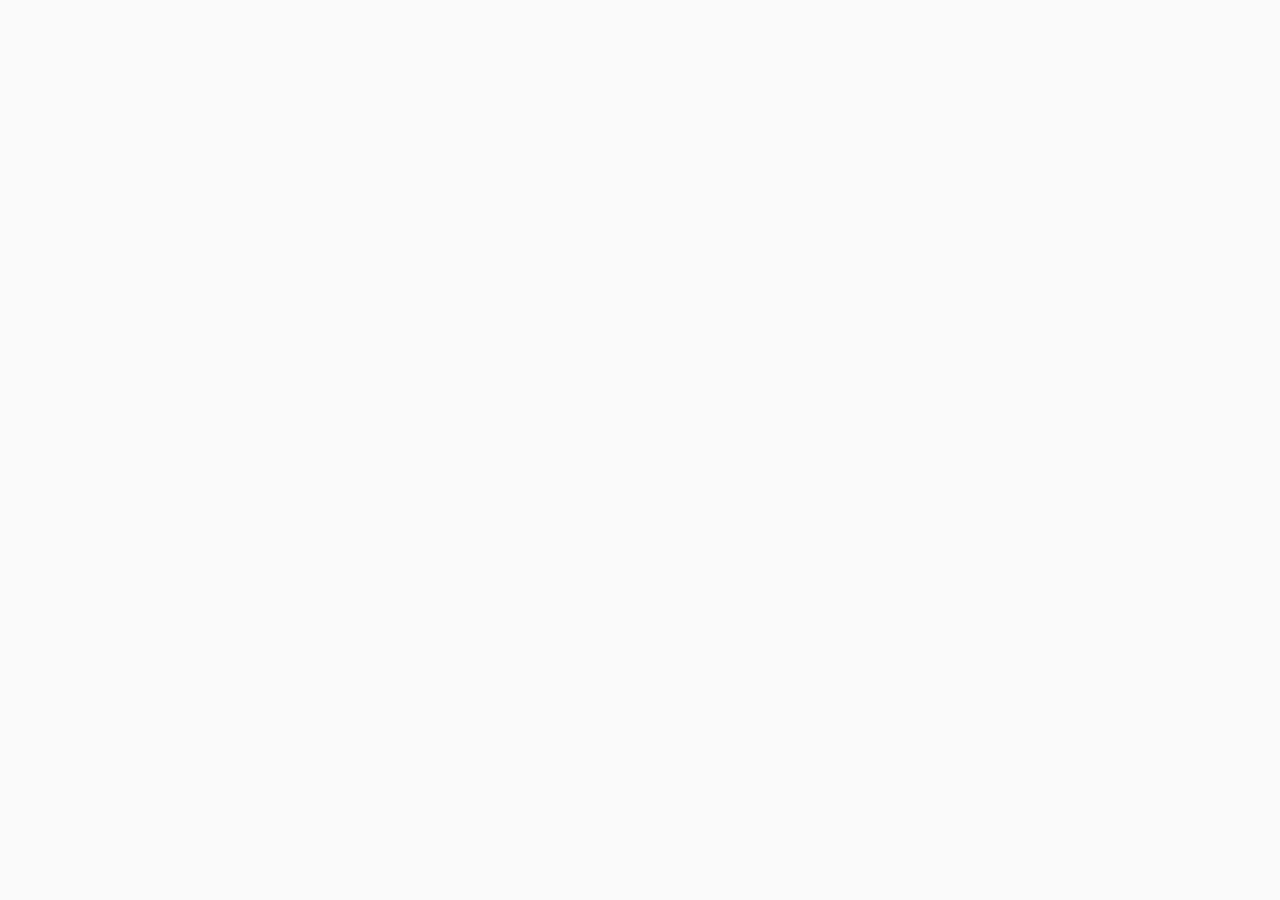
==== index.html @ 62dfeb8d "Add main index.html with homepage content" ====
<!DOCTYPE html>
<html lang="en">
<head>
    <meta charset="UTF-8">
    <meta name="viewport" content="width=device-width, initial-scale=1.0">
    <title>Emerald Bites: The Ultimate Irish Food Guide</title>
    <link rel="stylesheet" href="https://cdnjs.cloudflare.com/ajax/libs/font-awesome/6.0.0/css/all.min.css">
    <link href="https://unpkg.com/aos@2.3.1/dist/aos.css" rel="stylesheet">
    <link rel="stylesheet" href="styles.css">
    <!-- Rest of index.html content -->
</head>
<body>
    <!-- Rest of the body content -->
</body>
</html>
---- styles.css ----
:root {
    --primary-color: #005C31; /* Irish green */
    --secondary-color: #FF883E; /* Warm orange */
    --accent-color: #F5F5F5; /* Light gray */
    --text-color: #333333;
    --light-text: #FFFFFF;
    --transition: all 0.3s ease;
    --bg-light: #f8f9fa;
}

* {
    margin: 0;
    padding: 0;
    box-sizing: border-box;
    font-family: 'Segoe UI', Tahoma, Geneva, Verdana, sans-serif;
}

body {
    background-color: #FAFAFA;
    color: var(--text-color);
    line-height: 1.6;
}

/* Rest of styles.css content */
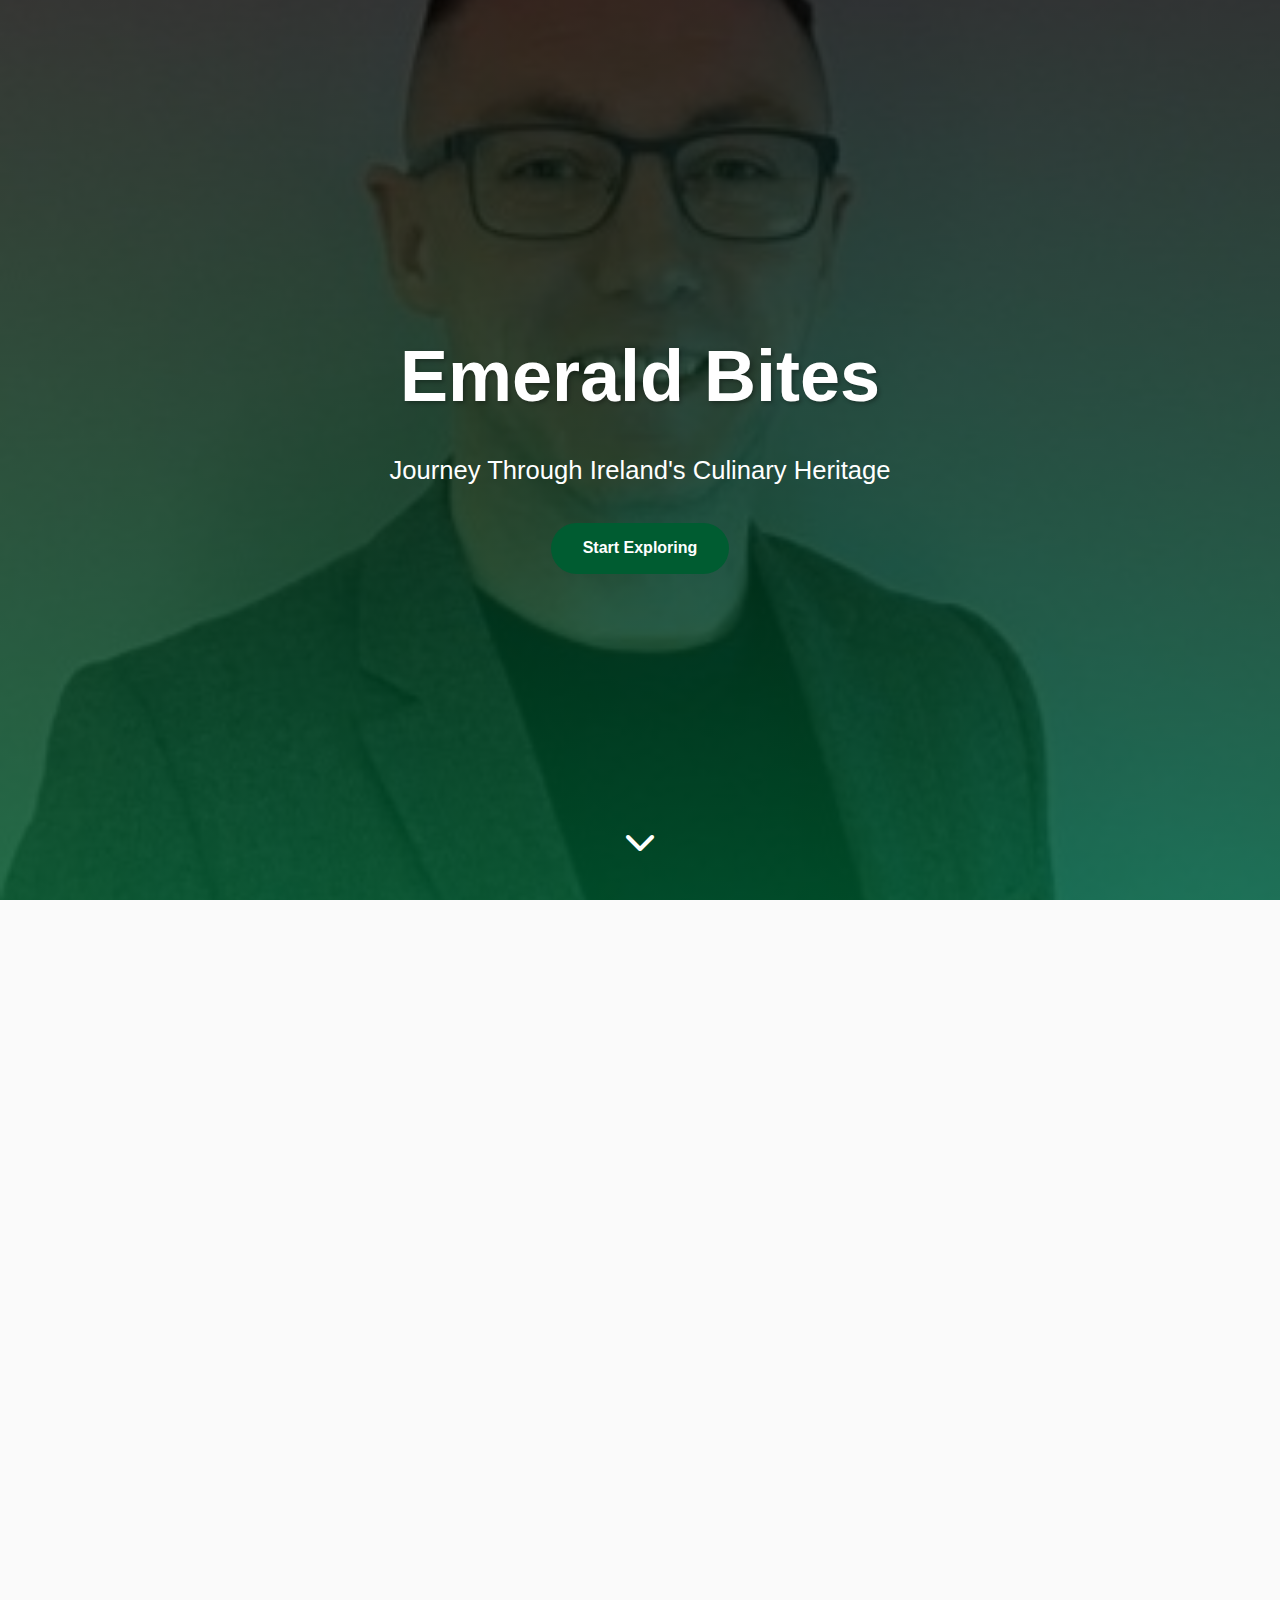
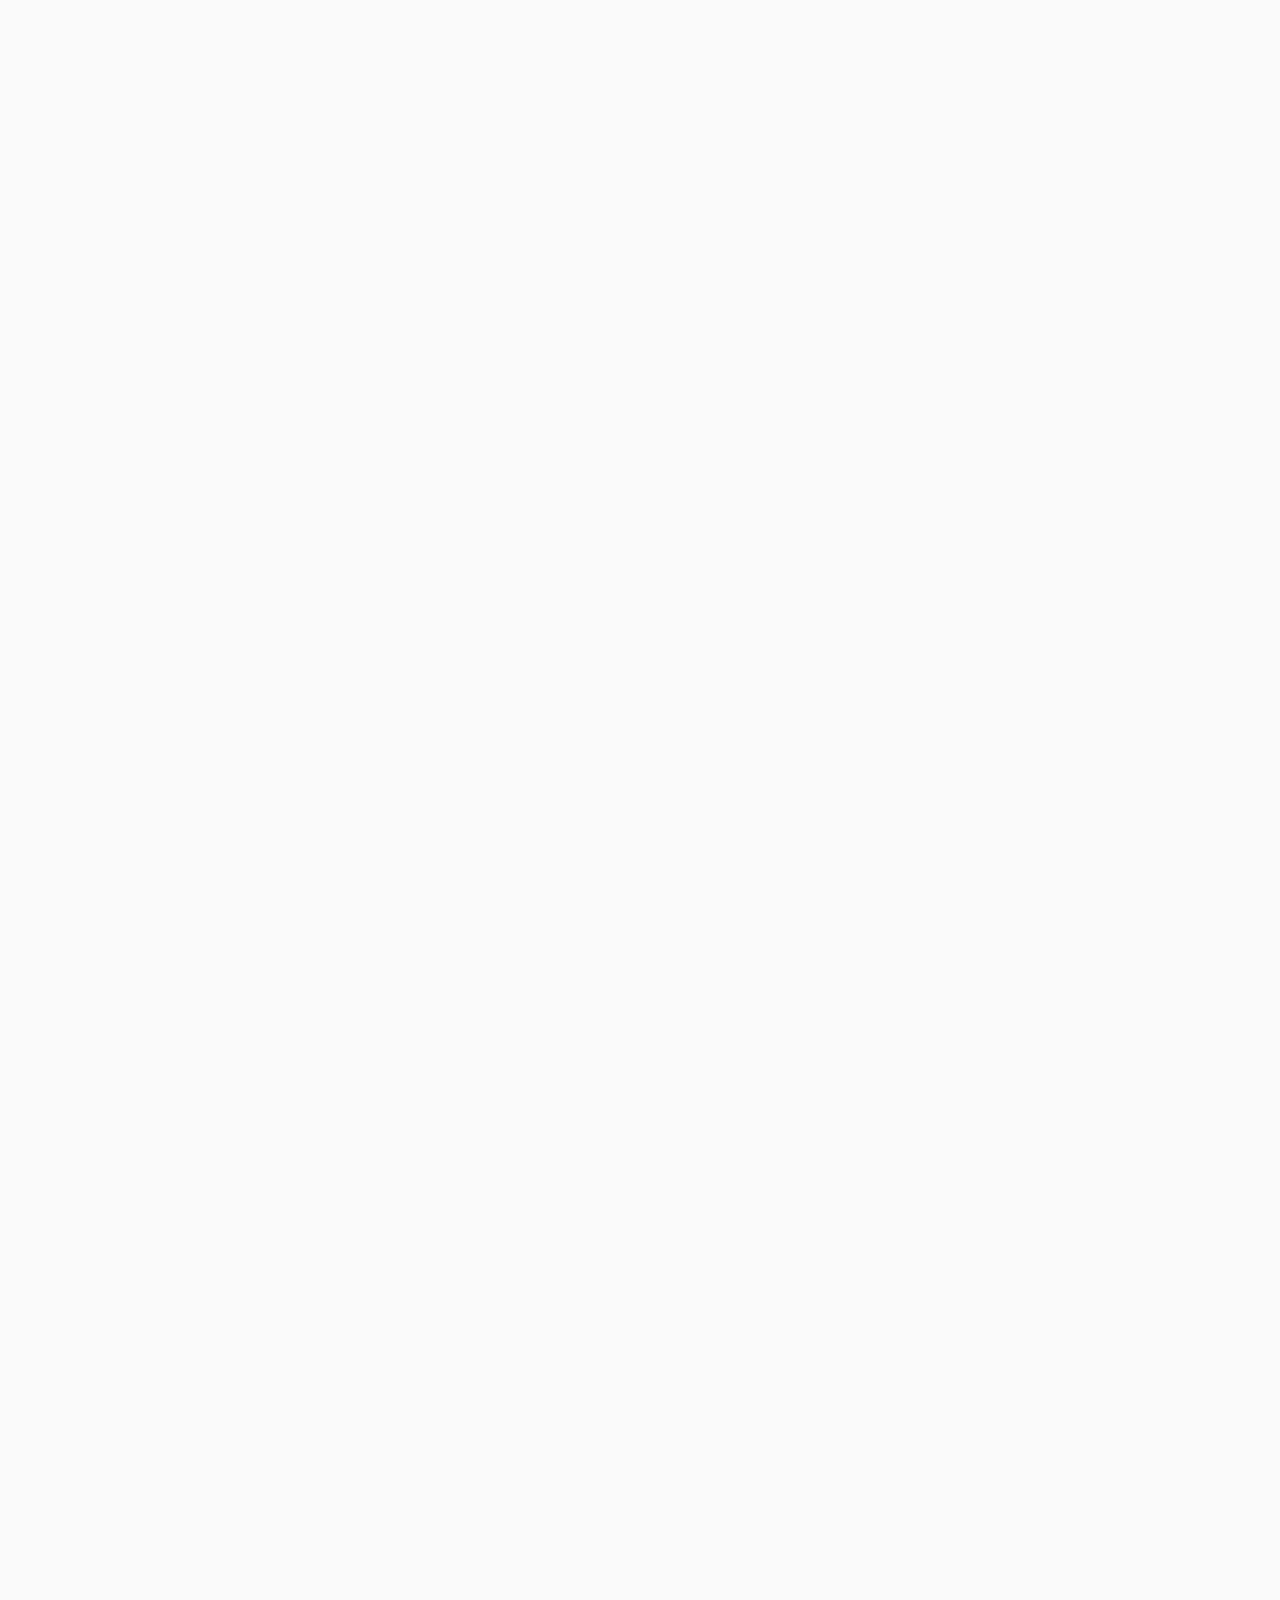
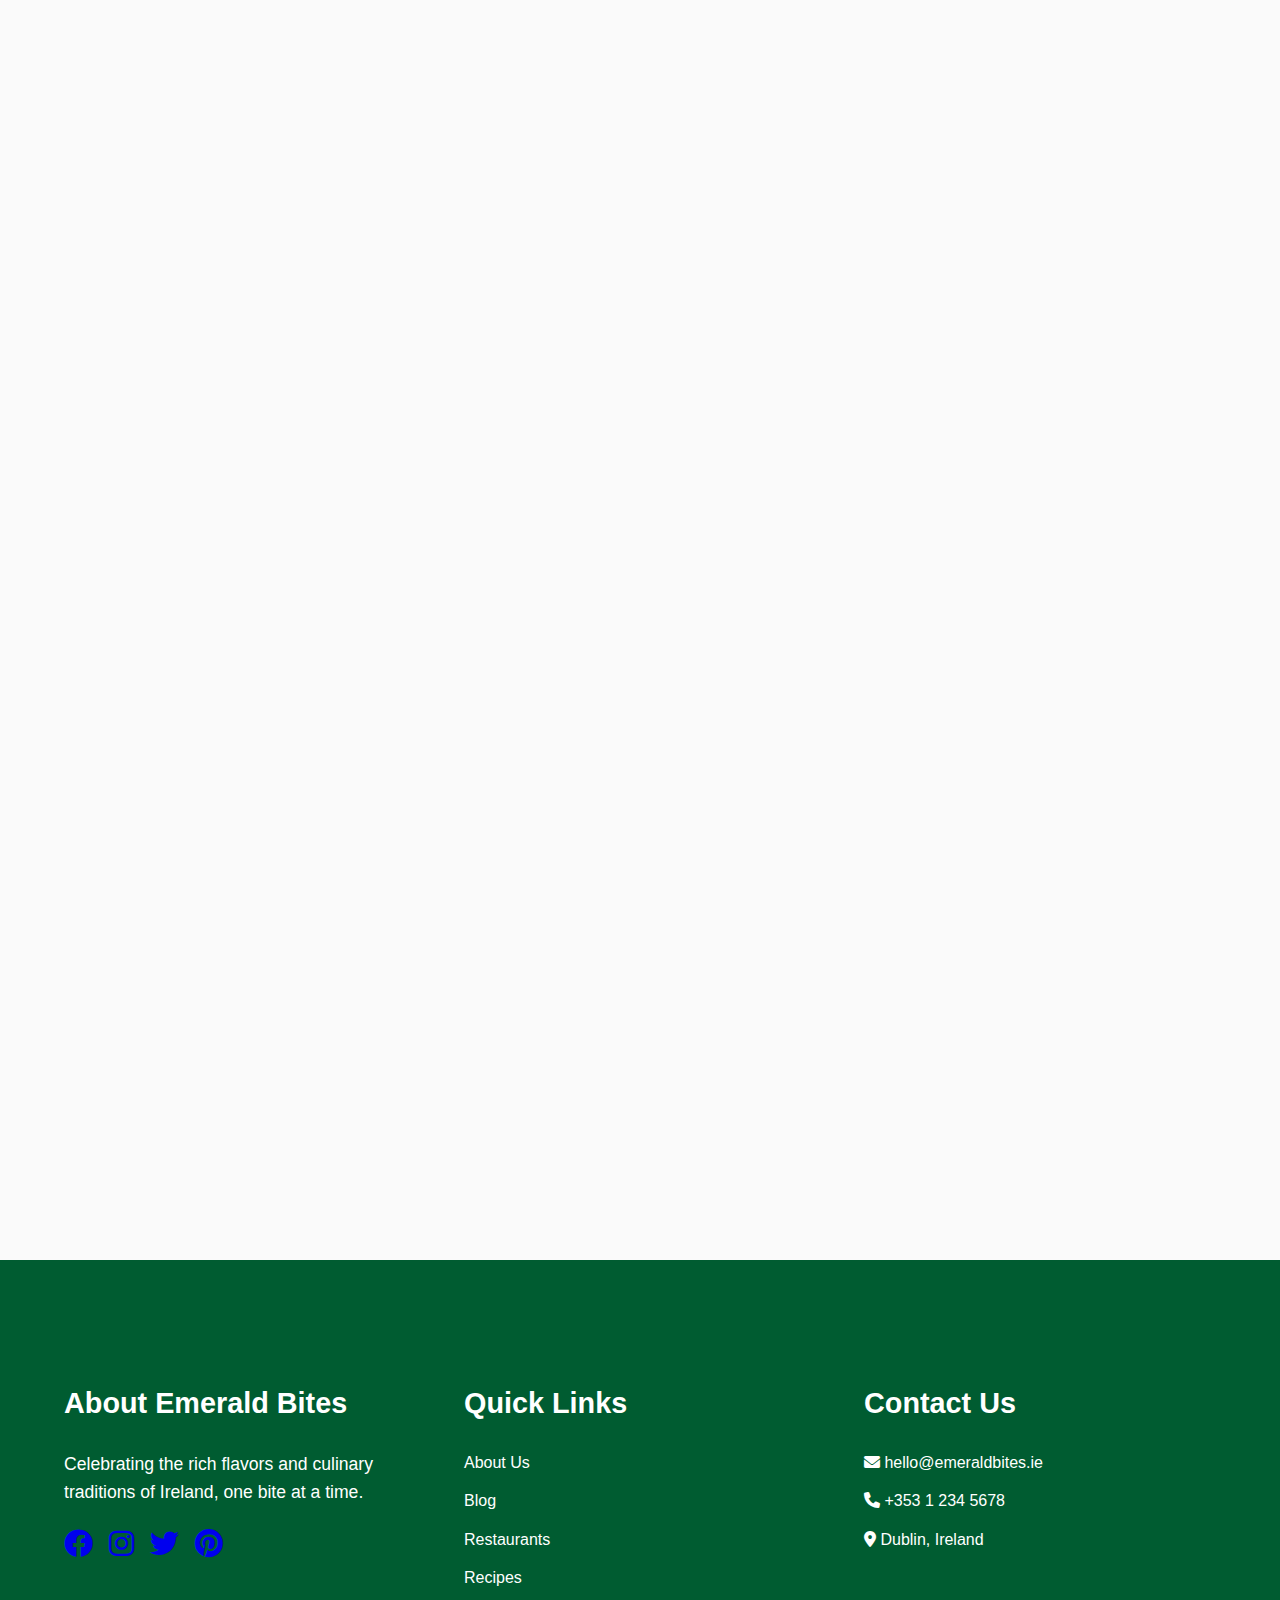
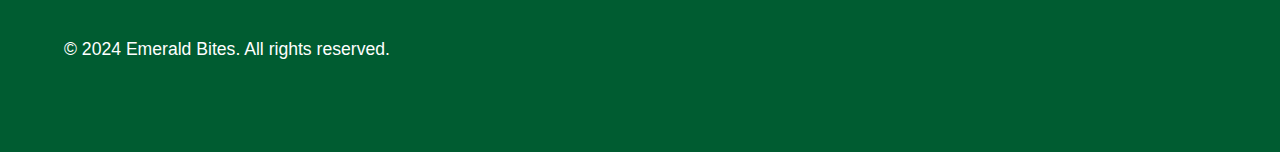
==== commit 9090584d: "Move website files to root directory" ====
--- a/index.html
+++ b/index.html
@@ -7,9 +7,576 @@
     <link rel="stylesheet" href="https://cdnjs.cloudflare.com/ajax/libs/font-awesome/6.0.0/css/all.min.css">
     <link href="https://unpkg.com/aos@2.3.1/dist/aos.css" rel="stylesheet">
     <link rel="stylesheet" href="styles.css">
-    <!-- Rest of index.html content -->
+    <style>
+        .hero {
+            height: 100vh;
+            background-attachment: fixed;
+            background-image: linear-gradient(rgba(0, 0, 0, 0.7), rgba(0, 92, 49, 0.8)), url('images/author/Patrick Tobin.jpeg');
+            background-size: cover;
+            background-position: center;
+            display: flex;
+            align-items: center;
+            justify-content: center;
+            text-align: center;
+            color: var(--light-text);
+            position: relative;
+        }
+
+        .hero-content {
+            max-width: 800px;
+            padding: 2rem;
+            animation: fadeIn 1.5s ease-out;
+        }
+
+        .scroll-indicator {
+            position: absolute;
+            bottom: 2rem;
+            left: 50%;
+            transform: translateX(-50%);
+            animation: bounce 2s infinite;
+            cursor: pointer;
+            font-size: 2rem;
+            color: var(--light-text);
+        }
+
+        @keyframes bounce {
+            0%, 20%, 50%, 80%, 100% { transform: translateY(0); }
+            40% { transform: translateY(-20px); }
+            60% { transform: translateY(-10px); }
+        }
+
+        @keyframes fadeIn {
+            from { opacity: 0; transform: translateY(20px); }
+            to { opacity: 1; transform: translateY(0); }
+        }
+        
+        .container {
+            width: 90%;
+            max-width: 1200px;
+            margin: 0 auto;
+            padding: 2rem 0;
+        }
+        
+        h1 {
+            font-size: 4.5rem;
+            margin-bottom: 1rem;
+            font-weight: 700;
+            text-shadow: 2px 2px 4px rgba(0,0,0,0.3);
+        }
+        
+        h2 {
+            font-size: 2.5rem;
+            margin: 2rem 0 1rem;
+            color: var(--primary-color);
+            position: relative;
+            display: inline-block;
+        }
+
+        h2::after {
+            content: '';
+            position: absolute;
+            bottom: -10px;
+            left: 0;
+            width: 60%;
+            height: 3px;
+            background: var(--secondary-color);
+            transition: var(--transition);
+        }
+
+        h2:hover::after {
+            width: 100%;
+        }
+        
+        h3 {
+            font-size: 1.8rem;
+            margin: 1.5rem 0 0.5rem;
+        }
+        
+        p {
+            margin-bottom: 1.5rem;
+            font-size: 1.1rem;
+        }
+        
+        .subtitle {
+            font-size: 1.6rem;
+            margin-bottom: 2rem;
+            font-weight: 300;
+        }
+        
+        .card-container {
+            display: grid;
+            grid-template-columns: repeat(auto-fill, minmax(350px, 1fr));
+            gap: 2.5rem;
+            margin: 3rem 0;
+        }
+        
+        .card {
+            background-color: white;
+            border-radius: 15px;
+            overflow: hidden;
+            box-shadow: 0 10px 20px rgba(0, 0, 0, 0.1);
+            transition: var(--transition);
+            position: relative;
+        }
+        
+        .card:hover {
+            transform: translateY(-10px);
+            box-shadow: 0 15px 30px rgba(0, 0, 0, 0.2);
+        }
+        
+        .card-img {
+            height: 250px;
+            background-color: #DDD;
+            background-size: cover;
+            background-position: center;
+            position: relative;
+            overflow: hidden;
+        }
+
+        .card-img::before {
+            content: '';
+            position: absolute;
+            top: 0;
+            left: 0;
+            right: 0;
+            bottom: 0;
+            background: linear-gradient(to bottom, transparent, rgba(0,0,0,0.7));
+            opacity: 0;
+            transition: var(--transition);
+        }
+
+        .card:hover .card-img::before {
+            opacity: 1;
+        }
+        
+        .card-content {
+            padding: 2rem;
+        }
+        
+        .card-title {
+            font-size: 1.8rem;
+            margin-bottom: 0.5rem;
+            color: var(--primary-color);
+        }
+
+        .location-tag {
+            position: absolute;
+            top: 1rem;
+            right: 1rem;
+            background: var(--secondary-color);
+            color: white;
+            padding: 0.5rem 1rem;
+            border-radius: 20px;
+            font-size: 0.9rem;
+            z-index: 1;
+        }
+        
+        .rating {
+            color: var(--secondary-color);
+            margin-bottom: 1rem;
+            font-size: 1.2rem;
+        }
+        
+        .btn {
+            display: inline-block;
+            background-color: var(--primary-color);
+            color: white;
+            padding: 0.8rem 2rem;
+            border-radius: 30px;
+            text-decoration: none;
+            font-weight: 600;
+            transition: var(--transition);
+            position: relative;
+            overflow: hidden;
+            z-index: 1;
+        }
+
+        .btn::before {
+            content: '';
+            position: absolute;
+            top: 0;
+            left: 0;
+            width: 0;
+            height: 100%;
+            background: var(--secondary-color);
+            transition: var(--transition);
+            z-index: -1;
+        }
+
+        .btn:hover::before {
+            width: 100%;
+        }
+        
+        .btn:hover {
+            transform: translateY(-2px);
+        }
+
+        /* Author Profile Specific Styles */
+        .author-profile {
+            display: flex;
+            align-items: center;
+            gap: 2rem;
+            background: white;
+            padding: 2rem;
+            border-radius: 15px;
+            margin: 3rem 0;
+            box-shadow: 0 5px 15px rgba(0,0,0,0.1);
+        }
+
+        .author-image {
+            width: 150px;
+            height: 150px;
+            border-radius: 50%;
+            object-fit: cover;
+        }
+
+        .author-info {
+            flex: 1;
+        }
+
+        /* Blog Preview Specific Styles */
+        .blog-preview {
+            background: white;
+            border-radius: 15px;
+            overflow: hidden;
+            transition: var(--transition);
+        }
+
+        .blog-preview:hover {
+            transform: translateY(-5px);
+            box-shadow: 0 10px 20px rgba(0,0,0,0.1);
+        }
+
+        .blog-content {
+            padding: 2rem;
+        }
+
+        .blog-meta {
+            color: #666;
+            font-size: 0.9rem;
+            margin-bottom: 1rem;
+        }
+
+        .restaurant-map {
+            width: 100%;
+            height: 300px;
+            border-radius: 15px;
+            margin: 2rem 0;
+        }
+
+        footer {
+            background-color: var(--primary-color);
+            color: var(--light-text);
+            padding: 4rem 0 2rem;
+            margin-top: 5rem;
+        }
+        
+        .footer-content {
+            display: grid;
+            grid-template-columns: repeat(auto-fit, minmax(250px, 1fr));
+            gap: 3rem;
+            margin-bottom: 2rem;
+        }
+
+        .footer-section h3 {
+            color: var(--light-text);
+            margin-bottom: 1.5rem;
+        }
+
+        .footer-links {
+            list-style: none;
+        }
+
+        .footer-links li {
+            margin-bottom: 0.8rem;
+        }
+
+        .footer-links a {
+            color: var(--light-text);
+            text-decoration: none;
+            transition: var(--transition);
+        }
+
+        .footer-links a:hover {
+            color: var(--secondary-color);
+            padding-left: 5px;
+        }
+        
+        .social-icons {
+            display: flex;
+            gap: 1rem;
+            margin: 1.5rem 0;
+        }
+        
+        .social-icons i {
+            font-size: 1.8rem;
+            transition: var(--transition);
+        }
+
+        .social-icons i:hover {
+            color: var(--secondary-color);
+            transform: translateY(-3px);
+        }
+
+        @media (max-width: 768px) {
+            h1 {
+                font-size: 3rem;
+            }
+            
+            h2 {
+                font-size: 2rem;
+            }
+            
+            .card-container {
+                grid-template-columns: 1fr;
+            }
+
+            .author-profile {
+                flex-direction: column;
+                text-align: center;
+            }
+        }
+    </style>
 </head>
 <body>
-    <!-- Rest of the body content -->
+    <div class="hero">
+        <div class="hero-content">
+            <h1>Emerald Bites</h1>
+            <p class="subtitle">Journey Through Ireland's Culinary Heritage</p>
+            <a href="#discover" class="btn">Start Exploring</a>
+        </div>
+        <div class="scroll-indicator">
+            <i class="fas fa-chevron-down"></i>
+        </div>
+    </div>
+    
+    <main class="container">
+        <section id="discover" data-aos="fade-up">
+            <h2>Discover Ireland's Culinary Treasures</h2>
+            <p>Welcome to Emerald Bites, your definitive guide to the rich and hearty world of Irish cuisine. From traditional stews that have warmed generations to modern interpretations that are redefining Irish food, we've curated the very best that the Emerald Isle has to offer.</p>
+        </section>
+
+        <section class="author-profile" data-aos="fade-up">
+            <img src="images/author/Patrick Tobin.jpeg" alt="Patrick Tobin" class="author-image">
+            <div class="author-info">
+                <h3>Meet Your Guide: Patrick Tobin</h3>
+                <p>Top of the morning! I'm Patrick, born and raised in the heart of Dublin's fair city. For the past decade, I've been wandering every nook and cranny of our emerald isle, from cozy snugs in traditional pubs to bustling farmer's markets. Through Emerald Bites, I share my deep love for Irish cuisine - from hearty comfort food that'd warm your cockles to modern dishes that are putting Irish food on the world stage.</p>
+                <a href="about/patrick.html" class="btn">Read More About Patrick</a>
+            </div>
+        </section>
+
+        <section data-aos="fade-up">
+            <h2>Latest Food Adventures</h2>
+            <div class="card-container">
+                <article class="blog-preview">
+                    <div class="card-img" style="background-image: url('images/blog/galway-food-trail.jpg');"></div>
+                    <div class="blog-content">
+                        <div class="blog-meta">
+                            <i class="far fa-calendar"></i> March 15, 2024
+                            <span class="location-tag"><i class="fas fa-map-marker-alt"></i> Galway</span>
+                        </div>
+                        <h3>A Weekend of Culinary Delights in Galway</h3>
+                        <p>Join me on a gastronomic journey through Galway's vibrant food scene, from traditional pubs to innovative restaurants...</p>
+                        <a href="blog/galway-food-trail.html" class="btn">Read More</a>
+                    </div>
+                </article>
+
+                <article class="blog-preview">
+                    <div class="card-img" style="background-image: url('images/blog/dublin-seafood.jpg');"></div>
+                    <div class="blog-content">
+                        <div class="blog-meta">
+                            <i class="far fa-calendar"></i> March 10, 2024
+                            <span class="location-tag"><i class="fas fa-map-marker-alt"></i> Dublin</span>
+                        </div>
+                        <h3>Dublin's Best Seafood Spots</h3>
+                        <p>Discovering the finest seafood restaurants in Dublin, where traditional meets contemporary...</p>
+                        <a href="blog/dublin-seafood.html" class="btn">Read More</a>
+                    </div>
+                </article>
+
+                <article class="blog-preview">
+                    <div class="card-img" style="background-image: url('images/blog/cork-market.jpg');"></div>
+                    <div class="blog-content">
+                        <div class="blog-meta">
+                            <i class="far fa-calendar"></i> March 5, 2024
+                            <span class="location-tag"><i class="fas fa-map-marker-alt"></i> Cork</span>
+                        </div>
+                        <h3>Cork's English Market: A Food Lover's Paradise</h3>
+                        <p>Exploring Ireland's most famous covered food market and its treasures...</p>
+                        <a href="blog/cork-market.html" class="btn">Read More</a>
+                    </div>
+                </article>
+            </div>
+        </section>
+        
+        <section data-aos="fade-up">
+            <h2>Featured Irish Dishes</h2>
+            <div class="card-container">
+                <div class="card">
+                    <div class="card-img" style="background-image: url('images/dishes/irish-stew.jpg');"></div>
+                    <div class="card-content">
+                        <h3 class="card-title">Irish Stew</h3>
+                        <div class="rating">
+                            <i class="fas fa-star"></i>
+                            <i class="fas fa-star"></i>
+                            <i class="fas fa-star"></i>
+                            <i class="fas fa-star"></i>
+                            <i class="fas fa-star-half-alt"></i>
+                        </div>
+                        <p class="card-text">This hearty, slow-cooked dish of tender lamb, potatoes, onions, and carrots is the quintessential Irish comfort food, perfect for cold winter evenings.</p>
+                        <a href="dishes/irish-stew.html" class="btn">Read More</a>
+                    </div>
+                </div>
+                
+                <div class="card">
+                    <div class="card-img" style="background-image: url('images/dishes/colcannon.jpg');"></div>
+                    <div class="card-content">
+                        <h3 class="card-title">Colcannon</h3>
+                        <div class="rating">
+                            <i class="fas fa-star"></i>
+                            <i class="fas fa-star"></i>
+                            <i class="fas fa-star"></i>
+                            <i class="fas fa-star"></i>
+                            <i class="far fa-star"></i>
+                        </div>
+                        <p class="card-text">A creamy, comforting blend of mashed potatoes, kale or cabbage, butter, and cream. Often served alongside ham or bacon, this dish is a true Irish classic.</p>
+                        <a href="dishes/colcannon.html" class="btn">Read More</a>
+                    </div>
+                </div>
+                
+                <div class="card">
+                    <div class="card-img" style="background-image: url('images/dishes/boxty.jpg');"></div>
+                    <div class="card-content">
+                        <h3 class="card-title">Boxty</h3>
+                        <div class="rating">
+                            <i class="fas fa-star"></i>
+                            <i class="fas fa-star"></i>
+                            <i class="fas fa-star"></i>
+                            <i class="fas fa-star"></i>
+                            <i class="fas fa-star"></i>
+                        </div>
+                        <p class="card-text">These traditional Irish potato pancakes combine grated raw potatoes with mashed potatoes, flour, and buttermilk. Crispy on the outside, soft on the inside.</p>
+                        <a href="dishes/boxty.html" class="btn">Read More</a>
+                    </div>
+                </div>
+            </div>
+            
+            <a href="dishes/index.html" class="btn">Explore All Irish Dishes</a>
+        </section>
+        
+        <section data-aos="fade-up">
+            <h2>Must-Visit Restaurants</h2>
+            <div class="card-container">
+                <div class="card">
+                    <div class="card-img" style="background-image: url('images/restaurants/brazen-head.jpg');">
+                        <span class="location-tag"><i class="fas fa-map-marker-alt"></i> Dublin</span>
+                    </div>
+                    <div class="card-content">
+                        <h3 class="card-title">The Brazen Head</h3>
+                        <div class="rating">
+                            <i class="fas fa-star"></i>
+                            <i class="fas fa-star"></i>
+                            <i class="fas fa-star"></i>
+                            <i class="fas fa-star"></i>
+                            <i class="fas fa-star-half-alt"></i>
+                        </div>
+                        <p class="card-text">Ireland's oldest pub (established 1198) serves up authentic Irish stew and other traditional dishes in a historic setting with live music.</p>
+                        <p><strong>Address:</strong> 20 Lower Bridge Street, Dublin 8</p>
+                        <p><strong>Phone:</strong> +353 1 679 5186</p>
+                        <a href="https://brazenhead.com" target="_blank" class="btn">Visit Website</a>
+                    </div>
+                </div>
+
+                <div class="card">
+                    <div class="card-img" style="background-image: url('images/restaurants/paradiso.jpg');">
+                        <span class="location-tag"><i class="fas fa-map-marker-alt"></i> Cork</span>
+                    </div>
+                    <div class="card-content">
+                        <h3 class="card-title">Paradiso</h3>
+                        <div class="rating">
+                            <i class="fas fa-star"></i>
+                            <i class="fas fa-star"></i>
+                            <i class="fas fa-star"></i>
+                            <i class="fas fa-star"></i>
+                            <i class="fas fa-star"></i>
+                        </div>
+                        <p class="card-text">A vegetarian restaurant that performs at the highest levels, showcasing Ireland's fresh produce in innovative, flavorful dishes.</p>
+                        <p><strong>Address:</strong> 16 Lancaster Quay, Cork</p>
+                        <p><strong>Phone:</strong> +353 21 427 7939</p>
+                        <a href="https://paradiso.restaurant" target="_blank" class="btn">Visit Website</a>
+                    </div>
+                </div>
+
+                <div class="card">
+                    <div class="card-img" style="background-image: url('images/restaurants/le-petit-pois.jpg');">
+                        <span class="location-tag"><i class="fas fa-map-marker-alt"></i> Galway</span>
+                    </div>
+                    <div class="card-content">
+                        <h3 class="card-title">Le Petit Pois</h3>
+                        <div class="rating">
+                            <i class="fas fa-star"></i>
+                            <i class="fas fa-star"></i>
+                            <i class="fas fa-star"></i>
+                            <i class="fas fa-star"></i>
+                            <i class="far fa-star"></i>
+                        </div>
+                        <p class="card-text">A lovely French-inspired restaurant offering authentic traditional food with an Irish twist, featuring a wide choice of local cheeses.</p>
+                        <p><strong>Address:</strong> Victoria Place, Galway</p>
+                        <p><strong>Phone:</strong> +353 91 330 880</p>
+                        <a href="https://lepetitpois.ie" target="_blank" class="btn">Visit Website</a>
+                    </div>
+                </div>
+            </div>
+        </section>
+    </main>
+    
+    <footer>
+        <div class="container">
+            <div class="footer-content">
+                <div class="footer-section">
+                    <h3>About Emerald Bites</h3>
+                    <p>Celebrating the rich flavors and culinary traditions of Ireland, one bite at a time.</p>
+                    <div class="social-icons">
+                        <a href="#"><i class="fab fa-facebook"></i></a>
+                        <a href="#"><i class="fab fa-instagram"></i></a>
+                        <a href="#"><i class="fab fa-twitter"></i></a>
+                        <a href="#"><i class="fab fa-pinterest"></i></a>
+                    </div>
+                </div>
+                
+                <div class="footer-section">
+                    <h3>Quick Links</h3>
+                    <ul class="footer-links">
+                        <li><a href="about.html">About Us</a></li>
+                        <li><a href="blog/index.html">Blog</a></li>
+                        <li><a href="restaurants/index.html">Restaurants</a></li>
+                        <li><a href="recipes/index.html">Recipes</a></li>
+                    </ul>
+                </div>
+                
+                <div class="footer-section">
+                    <h3>Contact Us</h3>
+                    <ul class="footer-links">
+                        <li><i class="fas fa-envelope"></i> hello@emeraldbites.ie</li>
+                        <li><i class="fas fa-phone"></i> +353 1 234 5678</li>
+                        <li><i class="fas fa-map-marker-alt"></i> Dublin, Ireland</li>
+                    </ul>
+                </div>
+            </div>
+            <p class="text-center">&copy; 2024 Emerald Bites. All rights reserved.</p>
+        </div>
+    </footer>
+
+    <script src="https://unpkg.com/aos@2.3.1/dist/aos.js"></script>
+    <script>
+        AOS.init({
+            duration: 1000,
+            once: true
+        });
+
+        document.querySelector('.scroll-indicator').addEventListener('click', () => {
+            document.querySelector('#discover').scrollIntoView({ behavior: 'smooth' });
+        });
+    </script>
 </body>
-</html>+</html> --- a/styles.css
+++ b/styles.css
@@ -21,4 +21,259 @@
     line-height: 1.6;
 }
 
-/* Rest of styles.css content */+.container {
+    width: 90%;
+    max-width: 1200px;
+    margin: 0 auto;
+    padding: 2rem 0;
+}
+
+h1 {
+    font-size: 4.5rem;
+    margin-bottom: 1rem;
+    font-weight: 700;
+    text-shadow: 2px 2px 4px rgba(0,0,0,0.3);
+}
+
+h2 {
+    font-size: 2.5rem;
+    margin: 2rem 0 1rem;
+    color: var(--primary-color);
+    position: relative;
+    display: inline-block;
+}
+
+h2::after {
+    content: '';
+    position: absolute;
+    bottom: -10px;
+    left: 0;
+    width: 60%;
+    height: 3px;
+    background: var(--secondary-color);
+    transition: var(--transition);
+}
+
+h2:hover::after {
+    width: 100%;
+}
+
+h3 {
+    font-size: 1.8rem;
+    margin: 1.5rem 0 0.5rem;
+}
+
+p {
+    margin-bottom: 1.5rem;
+    font-size: 1.1rem;
+}
+
+.btn {
+    display: inline-block;
+    background-color: var(--primary-color);
+    color: white;
+    padding: 0.8rem 2rem;
+    border-radius: 30px;
+    text-decoration: none;
+    font-weight: 600;
+    transition: var(--transition);
+    position: relative;
+    overflow: hidden;
+    z-index: 1;
+}
+
+.btn::before {
+    content: '';
+    position: absolute;
+    top: 0;
+    left: 0;
+    width: 0;
+    height: 100%;
+    background: var(--secondary-color);
+    transition: var(--transition);
+    z-index: -1;
+}
+
+.btn:hover::before {
+    width: 100%;
+}
+
+.btn:hover {
+    transform: translateY(-2px);
+}
+
+/* Navigation Styles */
+nav {
+    background-color: white;
+    box-shadow: 0 2px 10px rgba(0, 0, 0, 0.1);
+    margin-bottom: 2rem;
+}
+
+.nav-container {
+    max-width: 1200px;
+    margin: 0 auto;
+    padding: 1rem;
+    display: flex;
+    justify-content: space-between;
+    align-items: center;
+}
+
+.logo {
+    color: var(--primary-color);
+    font-size: 1.5rem;
+    font-weight: bold;
+    text-decoration: none;
+}
+
+.nav-links {
+    display: flex;
+    gap: 2rem;
+}
+
+.nav-links a {
+    color: var(--text-color);
+    text-decoration: none;
+    font-weight: 500;
+    transition: color 0.3s ease;
+}
+
+.nav-links a:hover {
+    color: var(--primary-color);
+}
+
+/* Footer Styles */
+footer {
+    background-color: var(--primary-color);
+    color: var(--light-text);
+    padding: 4rem 0 2rem;
+    margin-top: 5rem;
+}
+
+.footer-content {
+    display: grid;
+    grid-template-columns: repeat(auto-fit, minmax(250px, 1fr));
+    gap: 3rem;
+    margin-bottom: 2rem;
+}
+
+.footer-section h3 {
+    color: var(--light-text);
+    margin-bottom: 1.5rem;
+}
+
+.footer-links {
+    list-style: none;
+}
+
+.footer-links li {
+    margin-bottom: 0.8rem;
+}
+
+.footer-links a {
+    color: var(--light-text);
+    text-decoration: none;
+    transition: var(--transition);
+}
+
+.footer-links a:hover {
+    color: var(--secondary-color);
+    padding-left: 5px;
+}
+
+.social-icons {
+    display: flex;
+    gap: 1rem;
+    margin: 1.5rem 0;
+}
+
+.social-icons i {
+    font-size: 1.8rem;
+    transition: var(--transition);
+}
+
+.social-icons i:hover {
+    color: var(--secondary-color);
+    transform: translateY(-3px);
+}
+
+/* Card Styles */
+.card-container {
+    display: grid;
+    grid-template-columns: repeat(auto-fill, minmax(350px, 1fr));
+    gap: 2.5rem;
+    margin: 3rem 0;
+}
+
+.card {
+    background-color: white;
+    border-radius: 15px;
+    overflow: hidden;
+    box-shadow: 0 10px 20px rgba(0, 0, 0, 0.1);
+    transition: var(--transition);
+    position: relative;
+}
+
+.card:hover {
+    transform: translateY(-10px);
+    box-shadow: 0 15px 30px rgba(0, 0, 0, 0.2);
+}
+
+.card-img {
+    height: 250px;
+    background-color: #DDD;
+    background-size: cover;
+    background-position: center;
+    position: relative;
+    overflow: hidden;
+}
+
+.card-content {
+    padding: 2rem;
+}
+
+.card-title {
+    font-size: 1.8rem;
+    margin-bottom: 0.5rem;
+    color: var(--primary-color);
+}
+
+.location-tag {
+    position: absolute;
+    top: 1rem;
+    right: 1rem;
+    background: var(--secondary-color);
+    color: white;
+    padding: 0.5rem 1rem;
+    border-radius: 20px;
+    font-size: 0.9rem;
+    z-index: 1;
+}
+
+/* Responsive Design */
+@media (max-width: 768px) {
+    h1 {
+        font-size: 3rem;
+    }
+    
+    h2 {
+        font-size: 2rem;
+    }
+    
+    .card-container {
+        grid-template-columns: 1fr;
+    }
+
+    .nav-links {
+        display: none;
+    }
+}
+
+/* Animation Classes */
+.fade-in {
+    animation: fadeIn 1s ease-out;
+}
+
+@keyframes fadeIn {
+    from { opacity: 0; transform: translateY(20px); }
+    to { opacity: 1; transform: translateY(0); }
+} 